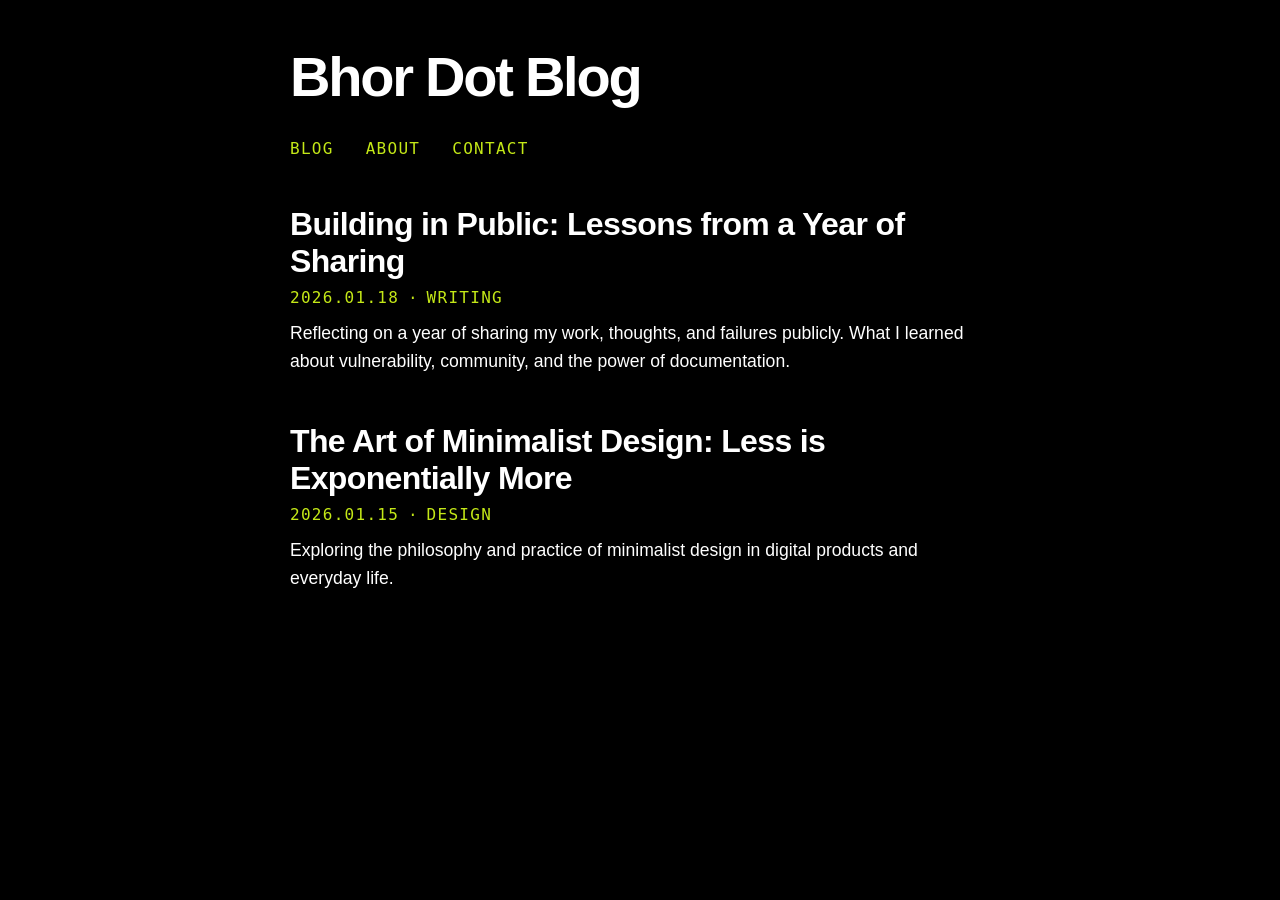
==== index.html @ 832b3c2a "Nuke: Minimalist black background, Helvetica/Apple System UI bold for title, Sohne Mono for links, m" ====
<!DOCTYPE html>
<html lang="en">
<head>
    <meta charset="UTF-8">
    <meta name="viewport" content="width=device-width, initial-scale=1.0">
    <title>Bhor • Blog</title>
    <meta name="description" content="Minimal blog by Omkar Bhor">
    <link rel="stylesheet" href="styles.css">
</head>
<body class="nuke-bg">
    <main class="nuke-main">
        <h1 class="nuke-title">Bhor Dot Blog</h1>
        <nav class="nuke-nav">
            <a href="#" class="nuke-link">BLOG</a>
            <a href="#" class="nuke-link">ABOUT</a>
            <a href="#" class="nuke-link">CONTACT</a>
        </nav>
        <section class="nuke-blog">
            <article class="nuke-post">
                <h2 class="nuke-post-title">Building in Public: Lessons from a Year of Sharing</h2>
                <div class="nuke-post-meta">
                    <span class="nuke-link">2026.01.18</span> · <span class="nuke-link">WRITING</span>
                </div>
                <p>Reflecting on a year of sharing my work, thoughts, and failures publicly. What I learned about vulnerability, community, and the power of documentation.</p>
            </article>
            <article class="nuke-post">
                <h2 class="nuke-post-title">The Art of Minimalist Design: Less is Exponentially More</h2>
                <div class="nuke-post-meta">
                    <span class="nuke-link">2026.01.15</span> · <span class="nuke-link">DESIGN</span>
                </div>
                <p>Exploring the philosophy and practice of minimalist design in digital products and everyday life.</p>
            </article>
            <!-- Add more posts as needed -->
        </section>
    </main>
</body>
</html>
---- styles.css ----
/* NUKE MODE: Minimalist, black background, Helvetica/Apple System UI bold for title, Sohne Mono for links */

/* Font Face Declarations - Using Sohne fonts from local directory */
@font-face {
    font-family: sohne-mono;
    src: url(./sohne-font-family-1768748556-0/TestSohneMono-Buch-BF663d89cbcec64.otf) format("opentype");
    font-weight: 400;
    font-style: normal;
    font-display: swap;
}

body.nuke-bg {
    background: #000;
    color: #fff;
    min-height: 100vh;
    margin: 0;
    font-family: 'Helvetica Neue', Helvetica, 'Apple System', 'Segoe UI', Arial, sans-serif;
    font-size: 18px;
    font-weight: 400;
}

.nuke-main {
    max-width: 700px;
    margin: 0 auto;
    padding: 48px 16px 0 16px;
}

.nuke-title {
    font-family: 'Helvetica Neue', Helvetica, 'Apple System', 'Segoe UI', Arial, sans-serif;
    font-size: 3.5rem;
    font-weight: 700;
    margin: 0 0 32px 0;
    letter-spacing: -0.04em;
    line-height: 1.05;
}

.nuke-nav {
    margin-bottom: 48px;
    display: flex;
    gap: 32px;
}

.nuke-link {
    font-family: sohne-mono, 'SFMono-Regular', 'Menlo', 'Monaco', 'Consolas', monospace;
    font-size: 1rem;
    font-weight: 400;
    color: #c4e817;
    text-decoration: none;
    text-transform: uppercase;
    letter-spacing: 0.08em;
    transition: color 0.2s;
}
.nuke-link:hover {
    color: #fff;
}

.nuke-blog {
    display: flex;
    flex-direction: column;
    gap: 48px;
}

.nuke-post-title {
    font-family: 'Helvetica Neue', Helvetica, 'Apple System', 'Segoe UI', Arial, sans-serif;
    font-size: 2rem;
    font-weight: 700;
    margin: 0 0 8px 0;
    letter-spacing: -0.02em;
}

.nuke-post-meta {
    font-family: sohne-mono, 'SFMono-Regular', 'Menlo', 'Monaco', 'Consolas', monospace;
    font-size: 0.95rem;
    color: #c4e817;
    margin-bottom: 12px;
}

.nuke-post p {
    margin: 0;
    color: #fff;
    font-size: 1.1rem;
    line-height: 1.6;
}
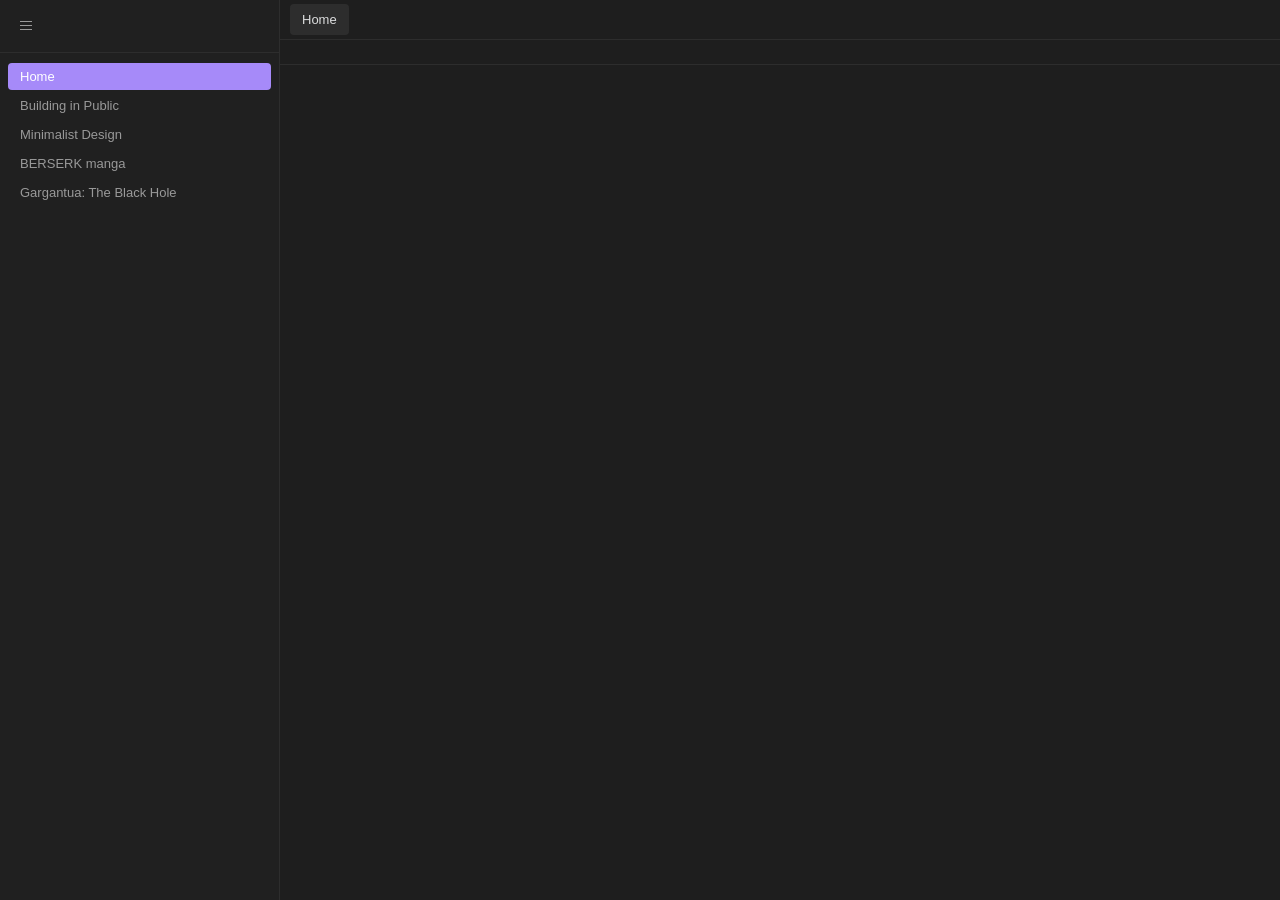
==== commit 9b57ac2d: "Add Obsidian-inspired UI with sidebar, tabs, breadcrumb navigation, and Gargantua blog post" ====
--- a/index.html
+++ b/index.html
@@ -7,31 +7,41 @@
     <meta name="description" content="Minimal blog by Omkar Bhor">
     <link rel="stylesheet" href="styles.css">
 </head>
-<body class="nuke-bg">
-    <main class="nuke-main">
-        <h1 class="nuke-title">Bhor Dot Blog</h1>
-        <nav class="nuke-nav">
-            <a href="#" class="nuke-link">BLOG</a>
-            <a href="#" class="nuke-link">ABOUT</a>
-            <a href="#" class="nuke-link">CONTACT</a>
+<body>
+    <!-- Sidebar -->
+    <aside id="sidebar" class="sidebar">
+        <div class="sidebar-header">
+            <button id="sidebar-toggle" class="sidebar-toggle" aria-label="Toggle sidebar">
+                <svg width="16" height="16" viewBox="0 0 16 16" fill="currentColor">
+                    <path d="M2 3h12v1H2V3zm0 4h12v1H2V7zm0 4h12v1H2v-1z"/>
+                </svg>
+            </button>
+        </div>
+        <nav class="sidebar-nav" id="sidebar-nav">
+            <!-- Posts will be dynamically added here -->
         </nav>
-        <section class="nuke-blog">
-            <article class="nuke-post">
-                <h2 class="nuke-post-title">Building in Public: Lessons from a Year of Sharing</h2>
-                <div class="nuke-post-meta">
-                    <span class="nuke-link">2026.01.18</span> · <span class="nuke-link">WRITING</span>
-                </div>
-                <p>Reflecting on a year of sharing my work, thoughts, and failures publicly. What I learned about vulnerability, community, and the power of documentation.</p>
-            </article>
-            <article class="nuke-post">
-                <h2 class="nuke-post-title">The Art of Minimalist Design: Less is Exponentially More</h2>
-                <div class="nuke-post-meta">
-                    <span class="nuke-link">2026.01.15</span> · <span class="nuke-link">DESIGN</span>
-                </div>
-                <p>Exploring the philosophy and practice of minimalist design in digital products and everyday life.</p>
-            </article>
-            <!-- Add more posts as needed -->
-        </section>
-    </main>
+    </aside>
+
+    <!-- Main Content -->
+    <div id="main-container" class="main-container">
+        <!-- Tab Bar -->
+        <div class="tab-bar" id="tab-bar">
+            <button id="sidebar-toggle-main" class="sidebar-toggle-main" aria-label="Open sidebar">
+                <svg width="16" height="16" viewBox="0 0 16 16" fill="currentColor">
+                    <path d="M2 3h12v1H2V3zm0 4h12v1H2V7zm0 4h12v1H2v-1z"/>
+                </svg>
+            </button>
+            <!-- Tabs will be dynamically added here -->
+        </div>
+
+        <!-- Breadcrumb -->
+        <div class="breadcrumb" id="breadcrumb"></div>
+
+        <!-- Content -->
+        <main id="md-root" class="content"></main>
+    </div>
+
+    <script src="marked.min.js"></script>
+    <script src="script.js"></script>
 </body>
 </html>
--- a/styles.css
+++ b/styles.css
@@ -1,83 +1,332 @@
-/* NUKE MODE: Minimalist, black background, Helvetica/Apple System UI bold for title, Sohne Mono for links */
-
-/* Font Face Declarations - Using Sohne fonts from local directory */
-@font-face {
-    font-family: sohne-mono;
-    src: url(./sohne-font-family-1768748556-0/TestSohneMono-Buch-BF663d89cbcec64.otf) format("opentype");
-    font-weight: 400;
-    font-style: normal;
-    font-display: swap;
-}
-
-body.nuke-bg {
-    background: #000;
-    color: #fff;
-    min-height: 100vh;
-    margin: 0;
-    font-family: 'Helvetica Neue', Helvetica, 'Apple System', 'Segoe UI', Arial, sans-serif;
-    font-size: 18px;
-    font-weight: 400;
-}
-
-.nuke-main {
-    max-width: 700px;
-    margin: 0 auto;
-    padding: 48px 16px 0 16px;
-}
-
-.nuke-title {
-    font-family: 'Helvetica Neue', Helvetica, 'Apple System', 'Segoe UI', Arial, sans-serif;
-    font-size: 3.5rem;
-    font-weight: 700;
-    margin: 0 0 32px 0;
-    letter-spacing: -0.04em;
-    line-height: 1.05;
-}
-
-.nuke-nav {
-    margin-bottom: 48px;
-    display: flex;
-    gap: 32px;
-}
-
-.nuke-link {
-    font-family: sohne-mono, 'SFMono-Regular', 'Menlo', 'Monaco', 'Consolas', monospace;
-    font-size: 1rem;
-    font-weight: 400;
-    color: #c4e817;
-    text-decoration: none;
-    text-transform: uppercase;
-    letter-spacing: 0.08em;
-    transition: color 0.2s;
-}
-.nuke-link:hover {
-    color: #fff;
-}
-
-.nuke-blog {
-    display: flex;
-    flex-direction: column;
-    gap: 48px;
-}
-
-.nuke-post-title {
-    font-family: 'Helvetica Neue', Helvetica, 'Apple System', 'Segoe UI', Arial, sans-serif;
-    font-size: 2rem;
-    font-weight: 700;
-    margin: 0 0 8px 0;
-    letter-spacing: -0.02em;
-}
-
-.nuke-post-meta {
-    font-family: sohne-mono, 'SFMono-Regular', 'Menlo', 'Monaco', 'Consolas', monospace;
-    font-size: 0.95rem;
-    color: #c4e817;
-    margin-bottom: 12px;
-}
-
-.nuke-post p {
-    margin: 0;
-    color: #fff;
-    font-size: 1.1rem;
-    line-height: 1.6;
-}
+/* Obsidian-inspired blog layout */
+
+* {
+  box-sizing: border-box;
+}
+
+body {
+  background: #1e1e1e;
+  color: #dcddde;
+  font-family: -apple-system, BlinkMacSystemFont, 'Segoe UI', 'Helvetica Neue', Helvetica, Arial, sans-serif;
+  margin: 0;
+  height: 100vh;
+  display: flex;
+  overflow: hidden;
+}
+
+/* Sidebar */
+.sidebar {
+  width: 280px;
+  min-width: 280px;
+  background: #202020;
+  border-right: 1px solid #2d2d2d;
+  display: flex;
+  flex-direction: column;
+  transition: all 0.2s ease;
+  position: relative;
+  z-index: 10;
+}
+
+.sidebar.collapsed {
+  width: 0;
+  min-width: 0;
+  border-right: none;
+  overflow: hidden;
+}
+
+.sidebar-header {
+  padding: 12px;
+  border-bottom: 1px solid #2d2d2d;
+  display: flex;
+  align-items: center;
+}
+
+.sidebar-toggle {
+  background: transparent;
+  border: none;
+  color: #999;
+  cursor: pointer;
+  padding: 6px;
+  border-radius: 4px;
+  display: flex;
+  align-items: center;
+  justify-content: center;
+  transition: background 0.15s, color 0.15s;
+}
+
+.sidebar-toggle:hover {
+  background: #2d2d2d;
+  color: #dcddde;
+}
+
+.sidebar-nav {
+  flex: 1;
+  overflow-y: auto;
+  padding: 8px;
+}
+
+.sidebar-item {
+  padding: 6px 12px;
+  margin: 2px 0;
+  cursor: pointer;
+  border-radius: 4px;
+  color: #999;
+  font-size: 13px;
+  transition: background 0.15s, color 0.15s;
+  white-space: nowrap;
+  overflow: hidden;
+  text-overflow: ellipsis;
+}
+
+.sidebar-item:hover {
+  background: #2d2d2d;
+  color: #dcddde;
+}
+
+.sidebar-item.active {
+  background: #A68AF9;
+  color: #fff;
+}
+
+/* Main Container */
+.main-container {
+  flex: 1;
+  display: flex;
+  flex-direction: column;
+  overflow: hidden;
+  min-height: 0;
+}
+
+/* Tab Bar */
+.tab-bar {
+  background: #1e1e1e;
+  border-bottom: 1px solid #2d2d2d;
+  display: flex;
+  align-items: center;
+  padding: 0 8px;
+  min-height: 40px;
+  overflow-x: auto;
+  overflow-y: hidden;
+}
+
+.tab {
+  display: flex;
+  align-items: center;
+  padding: 8px 12px;
+  margin: 4px 2px;
+  background: transparent;
+  border: none;
+  border-radius: 4px;
+  color: #999;
+  font-size: 13px;
+  cursor: pointer;
+  transition: background 0.15s, color 0.15s;
+  white-space: nowrap;
+  gap: 8px;
+}
+
+.tab:hover {
+  background: #2d2d2d;
+  color: #dcddde;
+}
+
+.tab.active {
+  background: #2d2d2d;
+  color: #dcddde;
+}
+
+.tab-close {
+  width: 14px;
+  height: 14px;
+  display: flex;
+  align-items: center;
+  justify-content: center;
+  border-radius: 2px;
+  opacity: 0.6;
+  transition: opacity 0.15s, background 0.15s;
+}
+
+.tab-close:hover {
+  opacity: 1;
+  background: rgba(255,255,255,0.1);
+}
+
+.sidebar-toggle-main {
+  background: transparent;
+  border: none;
+  color: #999;
+  cursor: pointer;
+  padding: 8px;
+  border-radius: 4px;
+  display: none;
+  align-items: center;
+  justify-content: center;
+  transition: background 0.15s, color 0.15s;
+}
+
+.sidebar.collapsed ~ .main-container .sidebar-toggle-main {
+  display: flex;
+}
+
+.sidebar-toggle-main:hover {
+  background: #2d2d2d;
+  color: #dcddde;
+}
+
+/* Breadcrumb */
+.breadcrumb {
+  padding: 12px 24px;
+  font-size: 12px;
+  color: #999;
+  background: #1e1e1e;
+  border-bottom: 1px solid #2d2d2d;
+}
+
+.breadcrumb span {
+  margin: 0 4px;
+}
+
+/* Content Area */
+.content {
+  flex: 1;
+  overflow-y: auto;
+  overflow-x: hidden;
+  padding: 48px;
+  max-width: 900px;
+  margin: 0 auto;
+  width: 100%;
+  min-height: 0;
+  box-sizing: border-box;
+}
+
+.sidebar.collapsed ~ .main-container .content {
+  max-width: 1200px;
+}
+
+/* Typography */
+h1 {
+  font-family: -apple-system, BlinkMacSystemFont, 'Segoe UI', 'Helvetica Neue', Helvetica, Arial, sans-serif;
+  font-size: 2.5rem;
+  font-weight: 700;
+  letter-spacing: -0.02em;
+  margin-top: 2rem;
+  margin-bottom: 1rem;
+  color: #dcddde;
+}
+
+h2 {
+  font-family: -apple-system, BlinkMacSystemFont, 'Segoe UI', 'Helvetica Neue', Helvetica, Arial, sans-serif;
+  font-size: 1.875rem;
+  font-weight: 600;
+  letter-spacing: -0.01em;
+  margin-top: 2rem;
+  margin-bottom: 0.75rem;
+  color: #dcddde;
+}
+
+h3 {
+  font-family: -apple-system, BlinkMacSystemFont, 'Segoe UI', 'Helvetica Neue', Helvetica, Arial, sans-serif;
+  font-size: 1.5rem;
+  font-weight: 600;
+  letter-spacing: normal;
+  margin-top: 1.5rem;
+  margin-bottom: 0.5rem;
+  color: #dcddde;
+}
+
+h4, h5, h6 {
+  font-family: -apple-system, BlinkMacSystemFont, 'Segoe UI', 'Helvetica Neue', Helvetica, Arial, sans-serif;
+  font-size: 1.125rem;
+  font-weight: 600;
+  letter-spacing: normal;
+  margin-top: 1.2rem;
+  margin-bottom: 0.5rem;
+  color: #dcddde;
+}
+
+p {
+  line-height: 1.7;
+  margin: 1rem 0;
+  color: #dcddde;
+}
+
+a {
+  color: #A68AF9;
+  text-decoration: none;
+  transition: color 0.15s;
+}
+
+a:hover {
+  color: #c9b6ff;
+}
+
+ul, ol {
+  margin-left: 1.5rem;
+  line-height: 1.7;
+}
+
+li {
+  margin: 0.5rem 0;
+}
+
+blockquote {
+  border-left: 3px solid #A68AF9;
+  margin: 1.5rem 0;
+  padding: 0.5rem 0 0.5rem 1.5rem;
+  color: #999;
+  font-style: italic;
+}
+
+code {
+  background: #2d2d2d;
+  padding: 2px 6px;
+  border-radius: 3px;
+  font-family: 'Courier New', Courier, monospace;
+  font-size: 0.9em;
+  color: #A68AF9;
+}
+
+pre {
+  background: #2d2d2d;
+  padding: 1rem;
+  border-radius: 6px;
+  overflow-x: auto;
+  margin: 1.5rem 0;
+}
+
+pre code {
+  background: transparent;
+  padding: 0;
+  color: #dcddde;
+}
+
+img {
+  max-width: 100%;
+  border-radius: 6px;
+  margin: 1.5rem 0;
+}
+
+hr {
+  border: none;
+  border-top: 1px solid #2d2d2d;
+  margin: 2rem 0;
+}
+
+/* Scrollbar */
+::-webkit-scrollbar {
+  width: 10px;
+  height: 10px;
+}
+
+::-webkit-scrollbar-track {
+  background: #1e1e1e;
+}
+
+::-webkit-scrollbar-thumb {
+  background: #3d3d3d;
+  border-radius: 5px;
+}
+
+::-webkit-scrollbar-thumb:hover {
+  background: #4d4d4d;
+}
